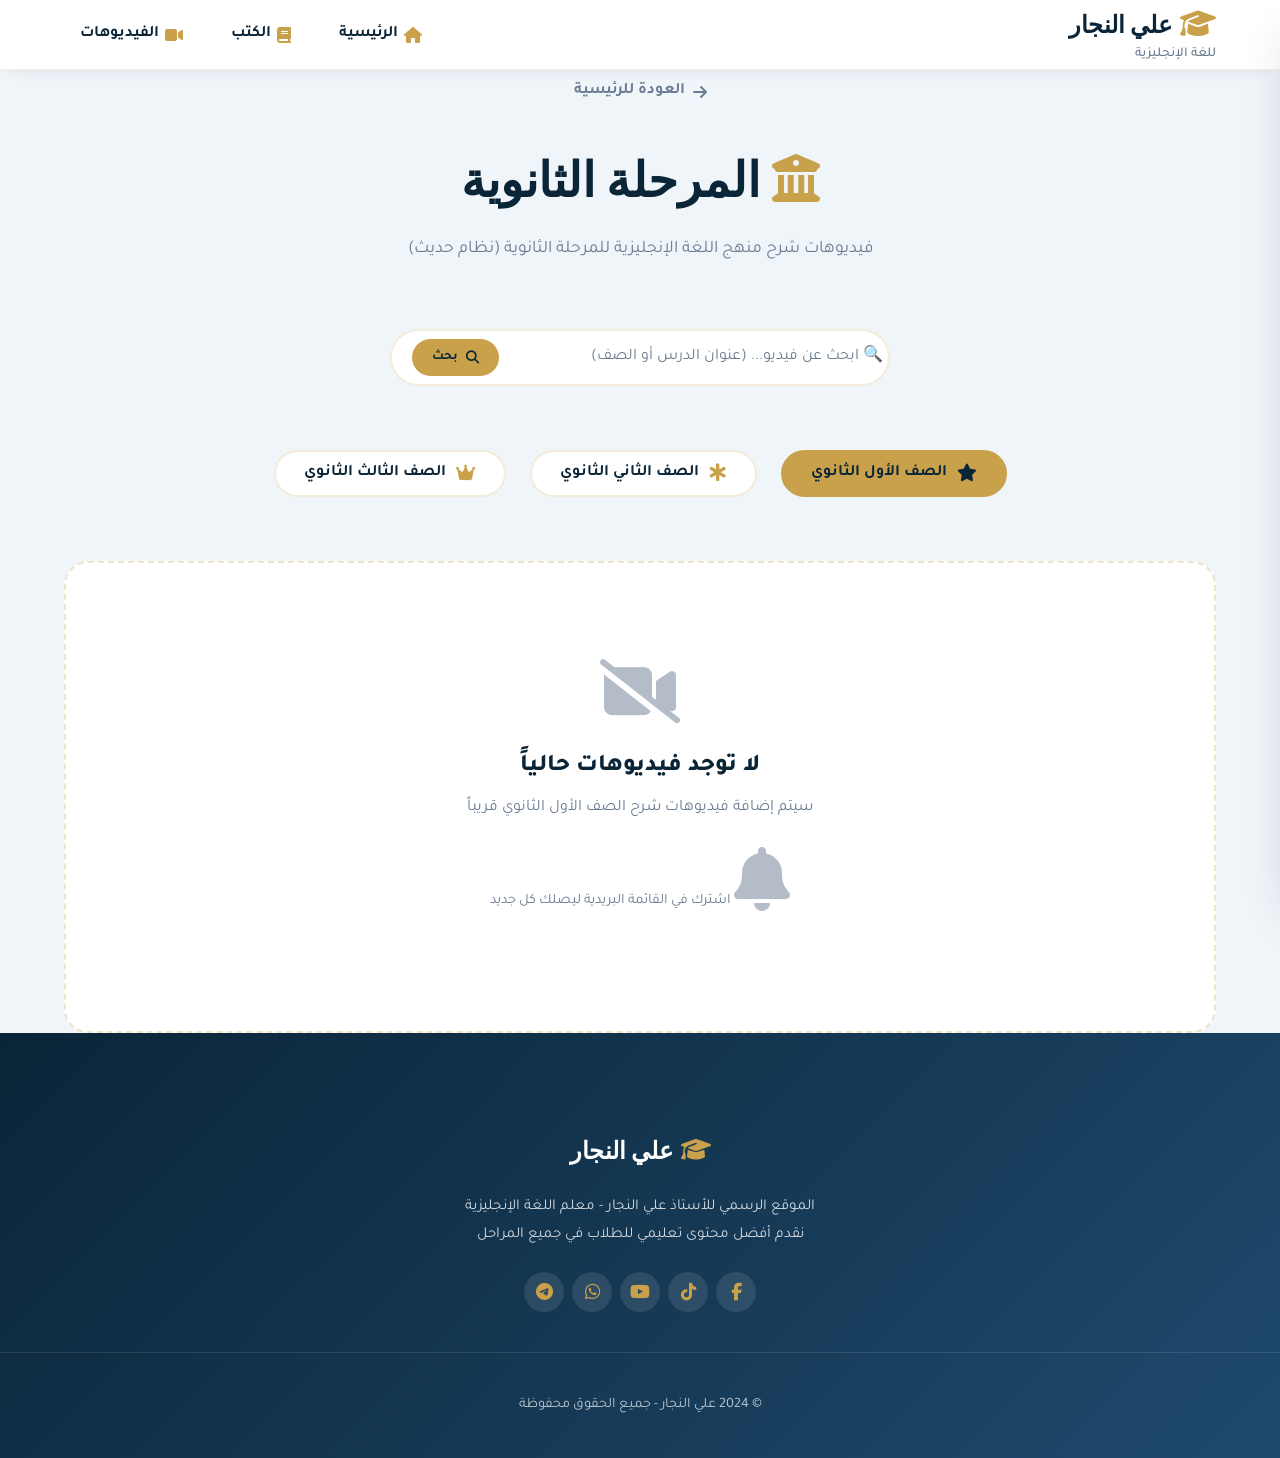
==== videos-high.html @ 9e24949f "Update videos-high.html" ====
<!DOCTYPE html>
<html lang="ar" dir="rtl">
<head>
  <meta charset="UTF-8">
  <meta name="viewport" content="width=device-width, initial-scale=1.0, maximum-scale=5.0">
  <meta name="description" content="فيديوهات شرح اللغة الإنجليزية - المرحلة الثانوية - الأستاذ علي النجار">
  <meta name="theme-color" content="#0a2538">
  <title>فيديوهات الشرح - المرحلة الثانوية | علي النجار</title>
  
  <!-- Font Awesome 6 -->
  <link rel="stylesheet" href="https://cdnjs.cloudflare.com/ajax/libs/font-awesome/6.4.0/css/all.min.css">
  
  <!-- Google Fonts -->
  <link href="https://fonts.googleapis.com/css2?family=Cairo:wght@400;600;700;800;900&family=Playfair+Display:wght@700;900&family=Tajawal:wght@400;500;700;800&display=swap" rel="stylesheet">
  <link rel="icon" type="image/x-icon" href="Ali.ico">

  <!-- ملف الـ CSS -->
  <link rel="stylesheet" href="style.css">
  
  <style>
    /* تنسيقات إضافية للصفوف والبحث */
    .grade-tabs {
      display: flex;
      justify-content: center;
      gap: var(--space-md);
      flex-wrap: wrap;
      margin-bottom: var(--space-xl);
    }
    
    .grade-tab {
      display: flex;
      align-items: center;
      gap: 10px;
      padding: 12px 28px;
      border-radius: var(--radius-full);
      background: var(--color-white);
      border: 2px solid rgba(201,161,75,0.2);
      color: var(--color-blue-deep);
      font-weight: 700;
      font-size: 1rem;
      transition: var(--transition-slow);
      cursor: pointer;
    }
    
    .grade-tab i {
      color: var(--color-gold);
      font-size: 1.1rem;
    }
    
    .grade-tab:hover {
      background: var(--color-gold-light);
      border-color: var(--color-gold);
      transform: translateY(-2px);
    }
    
    .grade-tab.active {
      background: var(--color-gold);
      border-color: var(--color-gold);
      color: var(--color-blue-deep);
    }
    
    .grade-tab.active i {
      color: var(--color-blue-deep);
    }
    
    /* شريط البحث */
    .search-container {
      max-width: 500px;
      margin: 0 auto var(--space-xl);
    }
    
    .search-box {
      display: flex;
      align-items: center;
      background: var(--color-white);
      border: 2px solid rgba(201,161,75,0.2);
      border-radius: var(--radius-full);
      padding: 5px 5px 5px 20px;
      transition: var(--transition-normal);
    }
    
    .search-box:focus-within {
      border-color: var(--color-gold);
      box-shadow: var(--shadow-gold);
    }
    
    .search-box input {
      flex: 1;
      border: none;
      padding: 12px 0;
      font-size: 1rem;
      font-family: var(--font-primary);
      background: transparent;
      outline: none;
    }
    
    .search-box input::placeholder {
      color: var(--color-gray-medium);
    }
    
    .search-box button {
      background: var(--color-gold);
      border: none;
      padding: 10px 20px;
      border-radius: var(--radius-full);
      color: var(--color-blue-deep);
      font-weight: 600;
      cursor: pointer;
      transition: var(--transition-normal);
      display: flex;
      align-items: center;
      gap: 8px;
    }
    
    .search-box button:hover {
      background: var(--color-gold-dark);
      transform: scale(1.02);
    }
    
    /* حالة عدم وجود فيديوهات */
    .empty-videos {
      text-align: center;
      padding: var(--space-2xl);
      background: var(--color-white);
      border-radius: var(--radius-lg);
      border: 2px dashed rgba(201,161,75,0.3);
      margin-top: var(--space-lg);
    }
    
    .empty-videos i {
      font-size: 4rem;
      color: var(--color-gray-medium);
      margin-bottom: var(--space-md);
      opacity: 0.5;
    }
    
    .empty-videos h3 {
      font-size: 1.5rem;
      font-weight: 800;
      color: var(--color-blue-deep);
      margin-bottom: var(--space-xs);
    }
    
    .empty-videos p {
      color: var(--color-gray-medium);
      font-size: 1rem;
    }
    
    .grade-content {
      display: none;
    }
    
    .grade-content.active {
      display: block;
    }
    
    .videos-grid {
      display: grid;
      grid-template-columns: repeat(auto-fill, minmax(320px, 1fr));
      gap: var(--space-lg);
      margin-top: var(--space-lg);
    }
  </style>
</head>
<body>

<!-- ===== القائمة العلوية ===== -->
<header class="main-header">
  <div class="header-container">
    <div class="logo-section">
      <a href="index.html" class="logo">
        <i class="fas fa-graduation-cap"></i>
        <span>علي النجار</span>
      </a>
      <span class="logo-subtitle">للغة الإنجليزية</span>
    </div>
    
    <nav class="main-nav" id="mainNav">
      <a href="index.html" class="nav-link">
        <i class="fas fa-home"></i> الرئيسية
      </a>
      <a href="index.html" class="nav-link">
        <i class="fas fa-book"></i> الكتب
      </a>
      <a href="index.html" class="nav-link">
        <i class="fas fa-video"></i> الفيديوهات
      </a>
    </nav>
    
    <button class="mobile-menu-btn" id="mobileMenuBtn" aria-label="القائمة">
      <i class="fas fa-bars"></i>
    </button>
  </div>
</header>

<!-- ===== القائمة الجانبية للجوال ===== -->
<div class="mobile-sidebar" id="mobileSidebar">
  <div class="sidebar-header">
    <h3>القائمة</h3>
    <button class="close-sidebar" id="closeSidebar">
      <i class="fas fa-times"></i>
    </button>
  </div>
  <nav class="sidebar-nav">
    <a href="index.html"><i class="fas fa-home"></i> الرئيسية</a>
    <a href="index.html"><i class="fas fa-book"></i> الكتب</a>
    <a href="index.html"><i class="fas fa-video"></i> الفيديوهات</a>
  </nav>
</div>
<div class="sidebar-overlay" id="sidebarOverlay"></div>

<!-- ===== محتوى الصفحة ===== -->
<section class="videos-page">
  <div class="page-container">
    <div class="page-header">
      <a href="index.html" class="back-button">
        <i class="fas fa-arrow-right"></i>
        <span>العودة للرئيسية</span>
      </a>
      <h1 class="page-title">
        <i class="fas fa-university"></i>
        المرحلة الثانوية
      </h1>
      <p class="page-description">فيديوهات شرح منهج اللغة الإنجليزية للمرحلة الثانوية (نظام حديث)</p>
    </div>
    
    <!-- شريط البحث -->
    <div class="search-container">
      <div class="search-box">
        <input type="text" id="searchInput" placeholder="🔍 ابحث عن فيديو... (عنوان الدرس أو الصف)">
        <button id="searchBtn">
          <i class="fas fa-search"></i>
          بحث
        </button>
      </div>
    </div>
    
    <!-- أزرار اختيار الصفوف -->
    <div class="grade-tabs">
      <button class="grade-tab active" data-grade="first-secondary">
        <i class="fas fa-star"></i>
        الصف الأول الثانوي
      </button>
      <button class="grade-tab" data-grade="second-secondary">
        <i class="fas fa-star-of-life"></i>
        الصف الثاني الثانوي
      </button>
      <button class="grade-tab" data-grade="third-secondary">
        <i class="fas fa-crown"></i>
        الصف الثالث الثانوي
      </button>
    </div>
    
    <!-- محتوى الصف الأول الثانوي -->
    <div id="first-secondary" class="grade-content active">
      <div class="empty-videos">
        <i class="fas fa-video-slash"></i>
        <h3>لا توجد فيديوهات حالياً</h3>
        <p>سيتم إضافة فيديوهات شرح الصف الأول الثانوي قريباً</p>
        <p style="margin-top: var(--space-md); font-size: 0.9rem;">
          <i class="fas fa-bell"></i> اشترك في القائمة البريدية ليصلك كل جديد
        </p>
      </div>
      <div id="first-secondary-grid" class="videos-grid" style="display: none;"></div>
    </div>
    
    <!-- محتوى الصف الثاني الثانوي -->
    <div id="second-secondary" class="grade-content">
      <div class="empty-videos">
        <i class="fas fa-video-slash"></i>
        <h3>لا توجد فيديوهات حالياً</h3>
        <p>سيتم إضافة فيديوهات شرح الصف الثاني الثانوي قريباً</p>
        <p style="margin-top: var(--space-md); font-size: 0.9rem;">
          <i class="fas fa-bell"></i> اشترك في القائمة البريدية ليصلك كل جديد
        </p>
      </div>
      <div id="second-secondary-grid" class="videos-grid" style="display: none;"></div>
    </div>
    
    <!-- محتوى الصف الثالث الثانوي -->
    <div id="third-secondary" class="grade-content">
      <div class="empty-videos">
        <i class="fas fa-video-slash"></i>
        <h3>لا توجد فيديوهات حالياً</h3>
        <p>سيتم إضافة فيديوهات شرح الصف الثالث الثانوي قريباً</p>
        <p style="margin-top: var(--space-md); font-size: 0.9rem;">
          <i class="fas fa-bell"></i> اشترك في القائمة البريدية ليصلك كل جديد
        </p>
      </div>
      <div id="third-secondary-grid" class="videos-grid" style="display: none;"></div>
    </div>
  </div>
</section>

<!-- ===== التذييل ===== -->
<footer class="main-footer">
  <div class="footer-container">
    <div class="footer-section">
      <div class="footer-logo">
        <i class="fas fa-graduation-cap"></i>
        <span>علي النجار</span>
      </div>
      <p class="footer-description">
        الموقع الرسمي للأستاذ علي النجار - معلم اللغة الإنجليزية
        <br>نقدم أفضل محتوى تعليمي للطلاب في جميع المراحل
      </p>
      <div class="footer-social">
        <a href="#" aria-label="فيسبوك"><i class="fab fa-facebook-f"></i></a>
        <a href="#" aria-label="تيك توك"><i class="fab fa-tiktok"></i></a>
        <a href="#" aria-label="يوتيوب"><i class="fab fa-youtube"></i></a>
        <a href="https://wa.me/201144112839" aria-label="واتساب"><i class="fab fa-whatsapp"></i></a>
        <a href="#" aria-label="تيليجرام"><i class="fab fa-telegram"></i></a>
      </div>
    </div>
  </div>
  
  <div class="footer-bottom">
    <p>&copy; 2024 علي النجار - جميع الحقوق محفوظة</p>
  </div>
</footer>

<!-- ===== زر الصعود للأعلى ===== -->
<button class="scroll-top" id="scrollTopBtn" aria-label="الصعود للأعلى">
  <i class="fas fa-arrow-up"></i>
</button>

<script>
  {
  title: "شرح قاعدة الماضي البسيط - الصف الأول الإعدادي",
  description: "شرح مبسط لقاعدة الماضي البسيط مع أمثلة وتمارين",
  thumbnail: "https://img.youtube.com/vi/ABC123XYZ/maxresdefault.jpg",
  youtubeUrl: "https://www.youtube.com/watch?v=ABC123XYZ",
  duration: "35:20"
  }
  // إعداد زر الصعود للأعلى
  const scrollTopBtn = document.getElementById('scrollTopBtn');
  if (scrollTopBtn) {
    window.addEventListener('scroll', () => {
      if (window.scrollY > 300) scrollTopBtn.classList.add('visible');
      else scrollTopBtn.classList.remove('visible');
    });
    scrollTopBtn.addEventListener('click', () => window.scrollTo({ top: 0, behavior: 'smooth' }));
  }
  
  // إعداد القائمة الجانبية
  const menuBtn = document.getElementById('mobileMenuBtn');
  const closeBtn = document.getElementById('closeSidebar');
  const sidebar = document.getElementById('mobileSidebar');
  const overlay = document.getElementById('sidebarOverlay');
  
  if (menuBtn) {
    menuBtn.addEventListener('click', () => {
      sidebar.classList.add('active');
      overlay.classList.add('active');
      document.body.style.overflow = 'hidden';
    });
  }
  
  if (closeBtn) {
    closeBtn.addEventListener('click', () => {
      sidebar.classList.remove('active');
      overlay.classList.remove('active');
      document.body.style.overflow = '';
    });
  }
  
  if (overlay) {
    overlay.addEventListener('click', () => {
      sidebar.classList.remove('active');
      overlay.classList.remove('active');
      document.body.style.overflow = '';
    });
  }
  
  // ===== تبديل الصفوف =====
  const gradeTabs = document.querySelectorAll('.grade-tab');
  const gradeContents = document.querySelectorAll('.grade-content');
  
  gradeTabs.forEach(tab => {
    tab.addEventListener('click', () => {
      // إزالة الفئة النشطة من جميع الأزرار
      gradeTabs.forEach(t => t.classList.remove('active'));
      tab.classList.add('active');
      
      // إخفاء جميع المحتويات
      gradeContents.forEach(content => content.classList.remove('active'));
      
      // إظهار المحتوى المحدد
      const gradeId = tab.getAttribute('data-grade');
      const activeContent = document.getElementById(gradeId);
      if (activeContent) {
        activeContent.classList.add('active');
      }
      
      // تمرير سلس للجزء العلوي من المحتوى
      setTimeout(() => {
        document.querySelector('.grade-tabs').scrollIntoView({ behavior: 'smooth', block: 'start' });
      }, 100);
    });
  });
    // ============================================
  // 📌 أضف فيديوهاتك هنا (المرحلة الإعدادية أو الثانوية)
  // ============================================
  
  // مصفوفة فيديوهات الصف الأول
  const firstGradeVideos = [
    // اكتب فيديوهات الصف الأول هنا
    {
      title: "شرح الوحدة الأولى - الصف الأول الإعدادي",
      description: "شرح كامل للقواعد والمفردات مع تمارين تفاعلية",
      thumbnail: "https://img.youtube.com/vi/رابط_الفيديو/maxresdefault.jpg",
      youtubeUrl: "https://www.youtube.com/watch?v=رابط_الفيديو",
      duration: "45:00"
    },
    {
  ];
  
  // مصفوفة فيديوهات الصف الثاني
  const secondGradeVideos = [
    // اكتب فيديوهات الصف الثاني هنا
  ];
  
  // مصفوفة فيديوهات الصف الثالث
  const thirdGradeVideos = [
    // اكتب فيديوهات الصف الثالث هنا
  ];
  
  // ===== دوال عرض الفيديوهات =====
  function renderVideos(videos, gridId, emptyId) {
    const grid = document.getElementById(gridId);
    const empty = document.getElementById(emptyId);
    
    if (!grid) return;
    
    if (videos.length === 0) {
      if (empty) empty.style.display = 'block';
      grid.style.display = 'none';
      grid.innerHTML = '';
    } else {
      if (empty) empty.style.display = 'none';
      grid.style.display = 'grid';
      
      grid.innerHTML = videos.map(video => `
        <div class="video-card">
          <div class="video-thumbnail">
            <img src="${video.thumbnail}" alt="${video.title}">
            <div class="play-overlay">
              <i class="fas fa-play"></i>
            </div>
          </div>
          <div class="video-info">
            <h3>${video.title}</h3>
            <p>${video.description}</p>
            <div style="display: flex; gap: 10px; align-items: center; flex-wrap: wrap; margin-top: 8px;">
              <span class="video-duration"><i class="fas fa-clock"></i> ${video.duration}</span>
              <a href="${video.youtubeUrl}" class="video-link" target="_blank" style="display: inline-flex; align-items: center; gap: 8px; background: var(--color-gold); color: var(--color-blue-deep); padding: 8px 16px; border-radius: 50px; font-size: 0.85rem; font-weight: 600; text-decoration: none;">
                <i class="fab fa-youtube"></i> مشاهدة على يوتيوب
              </a>
            </div>
          </div>
        </div>
      `).join('');
    }
  }
  
  function loadAllVideos() {
    renderVideos(firstGradeVideos, 'first-prep-grid', 'first-prep-empty');
    renderVideos(secondGradeVideos, 'second-prep-grid', 'second-prep-empty');
    renderVideos(thirdGradeVideos, 'third-prep-grid', 'third-prep-empty');
  }
  
  // ===== تبديل الصفوف =====
  const gradeTabs = document.querySelectorAll('.grade-tab');
  const gradeContents = document.querySelectorAll('.grade-content');
  let currentGrade = 'first-prep';
  
  gradeTabs.forEach(tab => {
    tab.addEventListener('click', () => {
      gradeTabs.forEach(t => t.classList.remove('active'));
      tab.classList.add('active');
      
      gradeContents.forEach(content => content.classList.remove('active'));
      
      currentGrade = tab.getAttribute('data-grade');
      const activeContent = document.getElementById(currentGrade);
      if (activeContent) activeContent.classList.add('active');
      
      document.getElementById('searchInput').value = '';
      loadAllVideos();
      
      setTimeout(() => {
        document.querySelector('.grade-tabs').scrollIntoView({ behavior: 'smooth', block: 'start' });
      }, 100);
    });
  });
  
  // ===== وظيفة البحث =====
  const searchInput = document.getElementById('searchInput');
  const searchBtn = document.getElementById('searchBtn');
  
  function searchInGrade(grade, searchTerm) {
    let videos = [];
    let gridId = '';
    let emptyId = '';
    
    if (grade === 'first-prep') {
      videos = [...firstGradeVideos];
      gridId = 'first-prep-grid';
      emptyId = 'first-prep-empty';
    } else if (grade === 'second-prep') {
      videos = [...secondGradeVideos];
      gridId = 'second-prep-grid';
      emptyId = 'second-prep-empty';
    } else {
      videos = [...thirdGradeVideos];
      gridId = 'third-prep-grid';
      emptyId = 'third-prep-empty';
    }
    
    const grid = document.getElementById(gridId);
    const empty = document.getElementById(emptyId);
    
    if (searchTerm === '') {
      renderVideos(videos, gridId, emptyId);
      return;
    }
    
    const filteredVideos = videos.filter(video => 
      video.title.includes(searchTerm) || video.description.includes(searchTerm)
    );
    
    if (filteredVideos.length === 0) {
      if (empty) {
        empty.style.display = 'block';
        empty.innerHTML = `
          <i class="fas fa-search"></i>
          <h3>لا توجد نتائج</h3>
          <p>لم نجد فيديوهات تحتوي على "${searchTerm}"</p>
          <button onclick="location.reload()" style="margin-top: 20px; background: var(--color-gold); border: none; padding: 10px 20px; border-radius: 50px; cursor: pointer; font-weight: bold;">
            <i class="fas fa-undo"></i> عرض الكل
          </button>
        `;
        grid.style.display = 'none';
      }
    } else {
      if (empty) empty.style.display = 'none';
      grid.style.display = 'grid';
      grid.innerHTML = filteredVideos.map(video => `
        <div class="video-card">
          <div class="video-thumbnail">
            <img src="${video.thumbnail}" alt="${video.title}">
            <div class="play-overlay">
              <i class="fas fa-play"></i>
            </div>
          </div>
          <div class="video-info">
            <h3>${video.title}</h3>
            <p>${video.description}</p>
            <div style="display: flex; gap: 10px; align-items: center; flex-wrap: wrap; margin-top: 8px;">
              <span class="video-duration"><i class="fas fa-clock"></i> ${video.duration}</span>
              <a href="${video.youtubeUrl}" class="video-link" target="_blank" style="display: inline-flex; align-items: center; gap: 8px; background: var(--color-gold); color: var(--color-blue-deep); padding: 8px 16px; border-radius: 50px; font-size: 0.85rem; font-weight: 600; text-decoration: none;">
                <i class="fab fa-youtube"></i> مشاهدة على يوتيوب
              </a>
            </div>
          </div>
        </div>
      `).join('');
    }
  }
  
  function performSearch() {
    const searchTerm = searchInput.value.trim();
    searchInGrade(currentGrade, searchTerm);
  }
  
  searchBtn.addEventListener('click', performSearch);
  searchInput.addEventListener('keypress', (e) => {
    if (e.key === 'Enter') performSearch();
  });
  
  loadAllVideos();
    // محاكاة البحث (لأنه لا توجد فيديوهات حال
    
    // هنا يمكنك لاحقاً إضافة كود البحث الفعلي عندما توجد فيديوهات
    // مثال:
    // searchVideos(searchTerm);
  }
  
  searchBtn.addEventListener('click', performSearch);
  searchInput.addEventListener('keypress', (e) => {
    if (e.key === 'Enter') {
      performSearch();
    }
  });
  
  // دالة عرض إشعار مؤقت
  function showToast(message) {
    // إزالة أي إشعار موجود
    const existingToast = document.querySelector('.custom-toast');
    if (existingToast) existingToast.remove();
    
    const toast = document.createElement('div');
    toast.className = 'custom-toast';
    toast.innerHTML = `
      <i class="fas fa-info-circle"></i>
      <span>${message}</span>
    `;
    toast.style.cssText = `
      position: fixed;
      bottom: 30px;
      left: 50%;
      transform: translateX(-50%);
      background: var(--color-gold);
      color: var(--color-blue-deep);
      padding: 12px 24px;
      border-radius: 50px;
      font-weight: 600;
      z-index: 9999;
      display: flex;
      align-items: center;
      gap: 10px;
      box-shadow: var(--shadow-lg);
      animation: slideUp 0.3s ease, fadeOut 0.3s ease 2.7s forwards;
    `;
    
    document.body.appendChild(toast);
    setTimeout(() => toast.remove(), 3000);
  }
  
  // إضافة أنيميشن للتوست
  const style = document.createElement('style');
  style.textContent = `
    @keyframes slideUp {
      from { opacity: 0; transform: translateX(-50%) translateY(20px); }
      to { opacity: 1; transform: translateX(-50%) translateY(0); }
    }
    @keyframes fadeOut {
      to { opacity: 0; transform: translateX(-50%) translateY(-20px); }
    }
  `;
  document.head.appendChild(style);
</script>
</body>
</html>
---- style.css ----
/* ============================================
   الملف: styles.css
   الوصف: ملف التنسيقات الرئيسي
   ============================================ */

/* ===== 1. المتغيرات العامة ===== */
:root {
  --color-gold: #c9a14b;
  --color-gold-dark: #b68a3a;
  --color-gold-light: #e2c084;
  --color-gold-glow: rgba(201, 161, 75, 0.4);
  
  --color-blue-deep: #0a2538;
  --color-blue-medium: #1f4a6e;
  --color-blue-light: #e8f0fe;
  
  --color-white: #ffffff;
  --color-white-soft: #f8fafd;
  --color-gray-light: #f0f5fa;
  --color-gray-medium: #6b7c93;
  --color-gray-dark: #4a5568;
  
  --shadow-xs: 0 2px 8px -4px rgba(0, 20, 40, 0.1);
  --shadow-sm: 0 5px 15px -8px rgba(0, 20, 40, 0.15);
  --shadow-md: 0 10px 25px -12px rgba(10, 37, 56, 0.2);
  --shadow-lg: 0 20px 40px -15px rgba(10, 37, 56, 0.25);
  --shadow-xl: 0 25px 50px -20px rgba(10, 37, 56, 0.3);
  --shadow-gold: 0 10px 30px -10px var(--color-gold-glow);
  
  --transition-fast: all 0.2s ease;
  --transition-normal: all 0.3s cubic-bezier(0.25, 0.46, 0.45, 0.94);
  --transition-slow: all 0.5s cubic-bezier(0.175, 0.885, 0.32, 1.275);
  
  --radius-sm: 8px;
  --radius-md: 16px;
  --radius-lg: 24px;
  --radius-xl: 40px;
  --radius-full: 9999px;
  
  --space-xs: 8px;
  --space-sm: 16px;
  --space-md: 24px;
  --space-lg: 40px;
  --space-xl: 64px;
  --space-2xl: 96px;
  
  --font-primary: 'Tajawal', 'Cairo', sans-serif;
  --font-secondary: 'Playfair Display', serif;
  
  --header-height: 70px;
  --container-max: 1200px;
}

/* ===== 2. إعادة التعيين والأساسيات ===== */
*, *::before, *::after {
  margin: 0;
  padding: 0;
  box-sizing: border-box;
}

html {
  scroll-behavior: smooth;
  font-size: 16px;
}

body {
  font-family: var(--font-primary);
  background: var(--color-gray-light);
  color: var(--color-blue-deep);
  line-height: 1.7;
  min-height: 100vh;
  display: flex;
  flex-direction: column;
  overflow-x: hidden;
  -webkit-font-smoothing: antialiased;
}

a { text-decoration: none; color: inherit; transition: var(--transition-fast); }
button { font-family: inherit; cursor: pointer; border: none; background: none; }
img { max-width: 100%; height: auto; display: block; }
ul { list-style: none; }

.container {
  max-width: var(--container-max);
  margin: 0 auto;
  padding: 0 var(--space-md);
}

.hidden { display: none !important; }

/* ===== 3. الهيدر ===== */
.main-header {
  background: rgba(255, 255, 255, 0.98);
  backdrop-filter: blur(12px);
  box-shadow: var(--shadow-sm);
  border-bottom: 1px solid rgba(201, 161, 75, 0.15);
  position: sticky;
  top: 0;
  z-index: 1000;
  height: var(--header-height);
}

.header-container {
  max-width: var(--container-max);
  margin: 0 auto;
  padding: 0 var(--space-md);
  height: 100%;
  display: flex;
  align-items: center;
  justify-content: space-between;
  gap: var(--space-md);
}

.logo-section {
  display: flex;
  flex-direction: column;
  align-items: flex-start;
}

.logo {
  display: flex;
  align-items: center;
  gap: var(--space-xs);
  font-family: var(--font-secondary);
  font-size: 1.5rem;
  font-weight: 900;
  color: var(--color-blue-deep);
}

.logo i { color: var(--color-gold); font-size: 1.8rem; }
.logo-subtitle { font-size: 0.85rem; color: var(--color-gray-medium); font-weight: 500; }

.main-nav { display: flex; gap: var(--space-sm); }

.nav-link {
  display: flex;
  align-items: center;
  gap: 6px;
  padding: 8px 16px;
  border-radius: var(--radius-full);
  font-weight: 600;
  color: var(--color-blue-deep);
  transition: var(--transition-normal);
}

.nav-link:hover, .nav-link.active {
  background: var(--color-blue-light);
  color: var(--color-blue-medium);
}

.nav-link i { color: var(--color-gold); }

.auth-section { display: flex; gap: var(--space-xs); align-items: center; }

.user-section {
  display: flex;
  align-items: center;
  gap: var(--space-sm);
  background: linear-gradient(135deg, rgba(201,161,75,0.15), rgba(201,161,75,0.05));
  padding: 6px 16px;
  border-radius: var(--radius-full);
  border: 1px solid var(--color-gold);
}

.user-avatar img {
  width: 36px;
  height: 36px;
  border-radius: 50%;
  object-fit: cover;
  border: 2px solid var(--color-gold);
}

.user-details { display: flex; align-items: center; gap: var(--space-sm); }
.user-name { font-weight: 700; color: var(--color-blue-deep); font-size: 0.95rem; }

.btn-logout {
  color: var(--color-gold);
  font-size: 1.1rem;
  padding: 4px 8px;
  border-radius: 50%;
  transition: var(--transition-fast);
}

.btn-logout:hover { background: rgba(220, 53, 69, 0.1); color: var(--color-error); }
.mobile-menu-btn { display: none; font-size: 1.5rem; color: var(--color-blue-deep); padding: 8px; }

/* ===== 4. الأزرار ===== */
.btn {
  display: inline-flex;
  align-items: center;
  justify-content: center;
  gap: 8px;
  padding: 10px 24px;
  border-radius: var(--radius-full);
  font-weight: 700;
  font-size: 0.95rem;
  transition: var(--transition-normal);
  white-space: nowrap;
  border: 2px solid transparent;
}

.btn-login {
  background: transparent;
  border-color: var(--color-gold);
  color: var(--color-blue-deep);
}

.btn-login:hover {
  background: var(--color-gold);
  color: var(--color-white);
  transform: translateY(-2px);
  box-shadow: var(--shadow-gold);
}

.btn-signup {
  background: var(--color-gold);
  color: var(--color-blue-deep);
  border-color: var(--color-gold);
}

.btn-signup:hover {
  background: transparent;
  color: var(--color-gold);
  transform: translateY(-2px);
  box-shadow: var(--shadow-gold);
}

.btn-primary {
  background: var(--color-gold);
  color: var(--color-blue-deep);
  border-color: var(--color-gold);
}

.btn-primary:hover {
  background: transparent;
  color: var(--color-gold);
  transform: translateY(-3px);
  box-shadow: var(--shadow-gold);
}

.btn-outline {
  background: transparent;
  border-color: var(--color-gold);
  color: var(--color-gold);
}

.btn-outline:hover {
  background: var(--color-gold);
  color: var(--color-blue-deep);
  transform: translateY(-3px);
  box-shadow: var(--shadow-gold);
}

.btn-lg { padding: 14px 32px; font-size: 1.1rem; }

/* ===== 5. قسم البطل ===== */
.hero-section {
  position: relative;
  background: linear-gradient(145deg, #d9d2c0 0%, #e5decc 50%, #f0e9d5 100%);
  padding: var(--space-2xl) 0 var(--space-xl);
  overflow: hidden;
}

.hero-background { position: absolute; inset: 0; pointer-events: none; }

.hero-pattern {
  position: absolute;
  inset: 0;
  background-image: 
    radial-gradient(circle at 20% 30%, rgba(201,161,75,0.08) 0%, transparent 40%),
    radial-gradient(circle at 80% 70%, rgba(10,37,56,0.05) 0%, transparent 40%);
  animation: float 20s ease-in-out infinite;
}

@keyframes float {
  0%, 100% { transform: translate(0, 0); }
  25% { transform: translate(2%, 2%); }
  50% { transform: translate(0, 4%); }
  75% { transform: translate(-2%, 2%); }
}

.hero-gradient {
  position: absolute;
  inset: 0;
  background: linear-gradient(180deg, transparent 0%, rgba(255,255,255,0.5) 100%);
}

.hero-container {
  max-width: var(--container-max);
  margin: 0 auto;
  padding: 0 var(--space-md);
  display: grid;
  grid-template-columns: 1fr 1.5fr;
  gap: var(--space-xl);
  align-items: center;
  position: relative;
  z-index: 1;
}

.hero-image { display: flex; justify-content: center; align-items: center; position: relative; }

.image-frame { position: relative; width: 280px; height: 280px; }

.teacher-photo {
  width: 100%;
  height: 100%;
  border-radius: 50%;
  object-fit: cover;
  border: 5px solid var(--color-gold);
  box-shadow: var(--shadow-xl);
  transition: var(--transition-slow);
  background: var(--color-white);
  padding: 5px;
}

.teacher-photo:hover {
  transform: scale(1.05) rotate(3deg);
  box-shadow: var(--shadow-gold), 0 0 0 10px rgba(201,161,75,0.1);
}

.image-decoration {
  position: absolute;
  inset: -20px;
  border: 3px dashed var(--color-gold);
  border-radius: 50%;
  animation: rotate 30s linear infinite;
}

@keyframes rotate {
  from { transform: rotate(0deg); }
  to { transform: rotate(360deg); }
}

.experience-badge {
  position: absolute;
  bottom: 20px;
  right: 0;
  background: var(--color-gold);
  color: var(--color-blue-deep);
  padding: 12px 20px;
  border-radius: var(--radius-lg);
  text-align: center;
  box-shadow: var(--shadow-md);
  animation: bounce 2s infinite;
}

@keyframes bounce {
  0%, 100% { transform: translateY(0); }
  50% { transform: translateY(-5px); }
}

.badge-number { display: block; font-size: 1.8rem; font-weight: 900; line-height: 1; }
.badge-text { font-size: 0.85rem; font-weight: 600; }

.hero-content { text-align: right; }

.hero-badge {
  display: inline-flex;
  align-items: center;
  gap: 6px;
  background: rgba(201,161,75,0.15);
  color: var(--color-gold-dark);
  padding: 8px 16px;
  border-radius: var(--radius-full);
  font-weight: 700;
  font-size: 0.9rem;
  margin-bottom: var(--space-md);
}

.hero-badge i { color: var(--color-gold); }

.hero-title {
  font-family: var(--font-secondary);
  font-size: clamp(2.5rem, 5vw, 4rem);
  font-weight: 900;
  line-height: 1.2;
  color: var(--color-blue-deep);
  margin-bottom: var(--space-xs);
}

.hero-title .highlight { color: var(--color-gold); display: block; }

.hero-subtitle {
  font-size: clamp(1.2rem, 3vw, 1.8rem);
  font-weight: 700;
  color: var(--color-blue-medium);
  margin-bottom: var(--space-md);
}

.hero-description {
  font-size: 1.1rem;
  color: var(--color-gray-dark);
  margin-bottom: var(--space-lg);
  padding: var(--space-md);
  background: rgba(255,255,255,0.6);
  backdrop-filter: blur(8px);
  border-radius: var(--radius-lg);
  border: 1px solid rgba(201,161,75,0.2);
  display: flex;
  align-items: flex-start;
  gap: var(--space-sm);
}

.hero-description i { color: var(--color-gold); font-size: 1.3rem; margin-top: 3px; }

/* تم إزالة .hero-stats */

.hero-actions { display: flex; gap: var(--space-md); flex-wrap: wrap; }

.hero-wave { position: absolute; bottom: 0; left: 0; right: 0; line-height: 0; }
.hero-wave svg { width: 100%; height: 80px; }
.hero-wave path { fill: var(--color-white); }

/* ===== 6. قسم المميزات ===== */
.features-section { background: var(--color-white); padding: var(--space-2xl) 0; }

.section-header { text-align: center; margin-bottom: var(--space-xl); }

.section-title {
  font-family: var(--font-secondary);
  font-size: clamp(2rem, 4vw, 2.8rem);
  font-weight: 900;
  color: var(--color-blue-deep);
  margin-bottom: var(--space-sm);
}

.section-subtitle { font-size: 1.1rem; color: var(--color-gray-medium); max-width: 600px; margin: 0 auto; }

.features-grid {
  display: grid;
  grid-template-columns: repeat(auto-fit, minmax(250px, 1fr));
  gap: var(--space-lg);
}

.feature-card {
  background: var(--color-white-soft);
  border-radius: var(--radius-lg);
  padding: var(--space-lg);
  text-align: center;
  transition: var(--transition-slow);
  border: 1px solid rgba(201,161,75,0.1);
}

.feature-card:hover {
  transform: translateY(-8px);
  box-shadow: var(--shadow-gold);
  border-color: var(--color-gold);
}

.feature-icon {
  width: 80px;
  height: 80px;
  margin: 0 auto var(--space-md);
  background: linear-gradient(135deg, var(--color-gold), var(--color-gold-light));
  border-radius: 50%;
  display: flex;
  align-items: center;
  justify-content: center;
  font-size: 2rem;
  color: var(--color-blue-deep);
  transition: var(--transition-slow);
}

.feature-card:hover .feature-icon { transform: scale(1.1) rotate(5deg); }

.feature-card h3 { font-size: 1.3rem; font-weight: 800; color: var(--color-blue-deep); margin-bottom: var(--space-xs); }
.feature-card p { color: var(--color-gray-medium); font-size: 0.95rem; line-height: 1.6; }

/* ===== 7. البطاقات الرئيسية ===== */
.main-content { padding: var(--space-xl) 0; }

.choices-section {
  display: grid;
  grid-template-columns: repeat(auto-fit, minmax(280px, 1fr));
  gap: var(--space-lg);
  max-width: 800px;
  margin: 0 auto;
}

.choice-card {
  background: var(--color-white);
  border-radius: var(--radius-xl);
  padding: var(--space-lg);
  text-align: center;
  cursor: pointer;
  transition: var(--transition-slow);
  border: 1px solid rgba(201,161,75,0.1);
  box-shadow: var(--shadow-md);
  position: relative;
  overflow: hidden;
}

.choice-card::before {
  content: '';
  position: absolute;
  top: 0;
  left: 0;
  right: 0;
  height: 4px;
  background: linear-gradient(90deg, var(--color-gold), var(--color-gold-light), var(--color-gold));
  transform: scaleX(0);
  transition: transform 0.4s ease;
  transform-origin: right;
}

.choice-card:hover::before { transform: scaleX(1); transform-origin: left; }

.choice-card:hover {
  transform: translateY(-10px) scale(1.02);
  box-shadow: var(--shadow-gold), var(--shadow-xl);
  border-color: var(--color-gold);
}

.card-image-wrapper { position: relative; width: 130px; height: 130px; margin: 0 auto var(--space-md); }

.card-image {
  width: 100%;
  height: 100%;
  border-radius: 50%;
  object-fit: cover;
  border: 4px solid var(--color-gold);
  transition: var(--transition-slow);
  background: var(--color-white);
  padding: 4px;
}

.choice-card:hover .card-image { transform: scale(1.08) rotate(5deg); box-shadow: var(--shadow-gold); }

.card-overlay {
  position: absolute;
  inset: 0;
  border-radius: 50%;
  background: rgba(201,161,75,0.9);
  display: flex;
  align-items: center;
  justify-content: center;
  opacity: 0;
  transition: var(--transition-normal);
}

.card-overlay i {
  color: var(--color-white);
  font-size: 2rem;
  transform: translateX(20px);
  transition: var(--transition-normal);
}

.choice-card:hover .card-overlay { opacity: 1; }
.choice-card:hover .card-overlay i { transform: translateX(0); }

.card-content h2 {
  font-size: 1.4rem;
  font-weight: 900;
  color: var(--color-blue-deep);
  margin-bottom: var(--space-xs);
  display: flex;
  align-items: center;
  justify-content: center;
  gap: 8px;
}

.card-content h2 i { color: var(--color-gold); }
.card-content p { color: var(--color-gray-medium); font-weight: 600; margin-bottom: var(--space-sm); }

.card-tag {
  display: inline-block;
  background: var(--color-gold);
  color: var(--color-blue-deep);
  padding: 4px 16px;
  border-radius: var(--radius-full);
  font-size: 0.85rem;
  font-weight: 700;
}

/* ===== 8. الصفحات ===== */
.page-section { padding: var(--space-xl) 0; min-height: 60vh; }
.page-container { max-width: var(--container-max); margin: 0 auto; padding: 0 var(--space-md); }
.page-header { text-align: center; margin-bottom: var(--space-xl); }

.back-button {
  display: inline-flex;
  align-items: center;
  gap: 8px;
  color: var(--color-gray-medium);
  font-weight: 600;
  margin-bottom: var(--space-md);
  padding: 8px 16px;
  border-radius: var(--radius-full);
  transition: var(--transition-fast);
}

.back-button:hover { color: var(--color-gold); background: rgba(201,161,75,0.1); }

.page-title {
  font-family: var(--font-secondary);
  font-size: clamp(2rem, 5vw, 3rem);
  font-weight: 900;
  color: var(--color-blue-deep);
  margin-bottom: var(--space-sm);
  display: flex;
  align-items: center;
  justify-content: center;
  gap: 12px;
}

.page-title i { color: var(--color-gold); }
.page-description { color: var(--color-gray-medium); font-size: 1.1rem; }

/* ===== 9. شبكة الكتب ===== */
.books-filter { display: flex; justify-content: center; gap: var(--space-sm); flex-wrap: wrap; margin-bottom: var(--space-lg); }

.filter-btn {
  padding: 10px 24px;
  border-radius: var(--radius-full);
  background: var(--color-white);
  border: 2px solid rgba(201,161,75,0.2);
  color: var(--color-blue-deep);
  font-weight: 700;
  transition: var(--transition-normal);
}

.filter-btn:hover, .filter-btn.active {
  background: var(--color-gold);
  border-color: var(--color-gold);
  color: var(--color-blue-deep);
}

.books-grid { display: grid; grid-template-columns: repeat(auto-fill, minmax(180px, 1fr)); gap: var(--space-md); }

.book-card {
  background: var(--color-white);
  border-radius: var(--radius-lg);
  padding: var(--space-md);
  text-align: center;
  border: 1px solid rgba(201,161,75,0.1);
  transition: var(--transition-slow);
  animation: fadeInUp 0.5s ease;
}

@keyframes fadeInUp {
  from { opacity: 0; transform: translateY(20px); }
  to { opacity: 1; transform: translateY(0); }
}

.book-card:hover { transform: translateY(-6px); box-shadow: var(--shadow-gold); border-color: var(--color-gold); }

.book-card img {
  width: 100%;
  max-width: 140px;
  aspect-ratio: 3/4;
  object-fit: cover;
  border-radius: var(--radius-md);
  margin: 0 auto var(--space-sm);
  border: 3px solid var(--color-white);
  box-shadow: var(--shadow-sm);
  transition: var(--transition-slow);
}

.book-card:hover img { transform: scale(1.05) rotate(2deg); border-color: var(--color-gold); }

.book-card h4 { font-size: 1rem; font-weight: 800; color: var(--color-blue-deep); margin-bottom: 4px; }
.book-card p { color: var(--color-gray-medium); font-size: 0.9rem; margin-bottom: var(--space-sm); }

.book-download {
  display: inline-flex;
  align-items: center;
  gap: 6px;
  background: var(--color-gold);
  color: var(--color-blue-deep);
  padding: 8px 20px;
  border-radius: var(--radius-full);
  font-size: 0.9rem;
  font-weight: 700;
  transition: var(--transition-normal);
}

.book-download:hover { background: transparent; border: 2px solid var(--color-gold); color: var(--color-gold); transform: scale(1.05); }

/* ===== 10. مراحل الفيديوهات ===== */
.stage-selector { display: flex; justify-content: center; gap: var(--space-md); flex-wrap: wrap; margin-bottom: var(--space-xl); }

.stage-btn {
  display: flex;
  align-items: center;
  gap: 10px;
  padding: 14px 28px;
  border-radius: var(--radius-full);
  background: var(--color-white);
  border: 2px solid rgba(201,161,75,0.2);
  color: var(--color-blue-deep);
  font-weight: 700;
  font-size: 1.05rem;
  transition: var(--transition-slow);
}

.stage-btn i { color: var(--color-gold); font-size: 1.2rem; transition: var(--transition-normal); }

.stage-btn:hover {
  background: var(--color-gold);
  border-color: var(--color-gold);
  color: var(--color-blue-deep);
  transform: translateY(-4px);
  box-shadow: var(--shadow-gold);
}

.stage-btn:hover i { color: var(--color-blue-deep); transform: scale(1.2) rotate(10deg); }

.stage-content { min-height: 300px; }

.empty-state {
  display: flex;
  flex-direction: column;
  align-items: center;
  justify-content: center;
  padding: var(--space-2xl);
  text-align: center;
  background: var(--color-white);
  border-radius: var(--radius-lg);
  border: 2px dashed rgba(201,161,75,0.3);
}

.empty-state i { font-size: 4rem; color: var(--color-gray-medium); margin-bottom: var(--space-md); opacity: 0.5; }
.empty-state h3 { font-size: 1.5rem; font-weight: 800; color: var(--color-blue-deep); margin-bottom: var(--space-xs); }
.empty-state p { color: var(--color-gray-medium); font-size: 1rem; }

/* تم إزالة قسم التواصل */

/* ===== 11. التذييل ===== */
.main-footer {
  background: linear-gradient(135deg, var(--color-blue-deep), var(--color-blue-medium));
  color: var(--color-white);
  padding: var(--space-2xl) 0 var(--space-lg);
  margin-top: auto;
}

.footer-container {
  max-width: var(--container-max);
  margin: 0 auto;
  padding: 0 var(--space-md);
  display: flex; /* تغيير من grid إلى flex لتوسط المحتوى */
  justify-content: center; /* توسيط المحتوى */
  margin-bottom: var(--space-lg);
}

.footer-section {
  text-align: center; /* توسيط النصوص */
  max-width: 600px; /* تحديد عرض أقصى للقسم */
}

.footer-logo {
  display: flex;
  align-items: center;
  justify-content: center; /* توسيط الشعار */
  gap: var(--space-xs);
  font-family: var(--font-secondary);
  font-size: 1.5rem;
  font-weight: 900;
  margin-bottom: var(--space-md);
}

.footer-logo i { color: var(--color-gold); }

.footer-description {
  color: rgba(255,255,255,0.8);
  font-size: 0.95rem;
  line-height: 1.8;
  margin-bottom: var(--space-md);
}

.footer-social {
  display: flex;
  gap: var(--space-xs);
  justify-content: center; /* توسيط الأيقونات */
}

.footer-social a {
  width: 40px;
  height: 40px;
  border-radius: 50%;
  background: rgba(255,255,255,0.1);
  display: flex;
  align-items: center;
  justify-content: center;
  color: var(--color-gold);
  font-size: 1.1rem;
  transition: var(--transition-normal);
}

.footer-social a:hover {
  background: var(--color-gold);
  color: var(--color-blue-deep);
  transform: translateY(-3px);
}

/* تم إزالة .footer-links */

.footer-bottom {
  text-align: center;
  padding-top: var(--space-lg);
  border-top: 1px solid rgba(255,255,255,0.1);
}

.footer-bottom p { color: rgba(255,255,255,0.7); font-size: 0.9rem; }

/* ===== 12. زر الصعود للأعلى ===== */
.scroll-top {
  position: fixed;
  bottom: 30px;
  left: 30px;
  width: 50px;
  height: 50px;
  border-radius: 50%;
  background: var(--color-gold);
  color: var(--color-blue-deep);
  font-size: 1.2rem;
  display: flex;
  align-items: center;
  justify-content: center;
  box-shadow: var(--shadow-md);
  opacity: 0;
  visibility: hidden;
  transition: var(--transition-normal);
  z-index: 999;
}

.scroll-top.visible { opacity: 1; visibility: visible; }
.scroll-top:hover { background: var(--color-blue-deep); color: var(--color-gold); transform: translateY(-5px); }

/* ===== 13. القائمة الجانبية للجوال ===== */
.mobile-sidebar {
  position: fixed;
  top: 0;
  right: -280px;
  width: 280px;
  height: 100vh;
  background: var(--color-white);
  box-shadow: var(--shadow-xl);
  z-index: 2000;
  transition: var(--transition-slow);
}

.mobile-sidebar.active { right: 0; }

.sidebar-header {
  display: flex;
  justify-content: space-between;
  align-items: center;
  padding: var(--space-md);
  border-bottom: 1px solid rgba(201,161,75,0.1);
}

.sidebar-header h3 { font-size: 1.2rem; font-weight: 800; color: var(--color-blue-deep); }
.close-sidebar { font-size: 1.5rem; color: var(--color-gray-medium); padding: 4px; }
.close-sidebar:hover { color: var(--color-error); }

.sidebar-nav { padding: var(--space-md); }

.sidebar-nav a {
  display: flex;
  align-items: center;
  gap: var(--space-sm);
  padding: var(--space-sm);
  color: var(--color-blue-deep);
  font-weight: 600;
  border-radius: var(--radius-md);
  margin-bottom: var(--space-xs);
  transition: var(--transition-fast);
}

.sidebar-nav a:hover { background: var(--color-blue-light); color: var(--color-blue-medium); }
.sidebar-nav a i { color: var(--color-gold); width: 20px; }

.sidebar-overlay {
  position: fixed;
  inset: 0;
  background: rgba(0,0,0,0.5);
  z-index: 1999;
  opacity: 0;
  visibility: hidden;
  transition: var(--transition-normal);
}

.sidebar-overlay.active { opacity: 1; visibility: visible; }

/* ===== 14. التجاوب ===== */
@media (max-width: 1024px) {
  .hero-container { grid-template-columns: 1fr; text-align: center; }
  .hero-content { text-align: center; }
  .hero-description { justify-content: center; }
  .hero-actions { justify-content: center; }
  .main-nav { display: none; }
  .mobile-menu-btn { display: block; }
}

@media (max-width: 768px) {
  :root { --header-height: 60px; --space-2xl: 48px; --space-xl: 32px; }
  .header-container { padding: 0 var(--space-sm); }
  .logo { font-size: 1.3rem; }
  .auth-section { display: none; }
  .hero-section { padding: var(--space-xl) 0; }
  .image-frame { width: 220px; height: 220px; }
  .hero-title { font-size: 2rem; }
  .hero-subtitle { font-size: 1.3rem; }
  .choices-section { grid-template-columns: 1fr; }
  .books-grid { grid-template-columns: repeat(2, 1fr); }
  .stage-selector { flex-direction: column; align-items: center; }
  .stage-btn { width: 100%; max-width: 300px; justify-content: center; }
  .scroll-top { bottom: 20px; left: 20px; width: 45px; height: 45px; }
}

@media (max-width: 480px) {
  .books-grid { grid-template-columns: 1fr; }
  .hero-actions { flex-direction: column; width: 100%; }
  .btn-lg { width: 100%; }
  .features-grid { grid-template-columns: 1fr; }
}

/* ===== 15. إمكانية الوصول ===== */
@media (prefers-reduced-motion: reduce) {
  *, *::before, *::after {
    animation-duration: 0.01ms !important;
    transition-duration: 0.01ms !important;
  }
  html { scroll-behavior: auto; }
}

:focus-visible { outline: 3px solid var(--color-gold); outline-offset: 2px; }
button:focus-visible, a:focus-visible, input:focus-visible { outline: 3px solid var(--color-gold); outline-offset: 2px; }
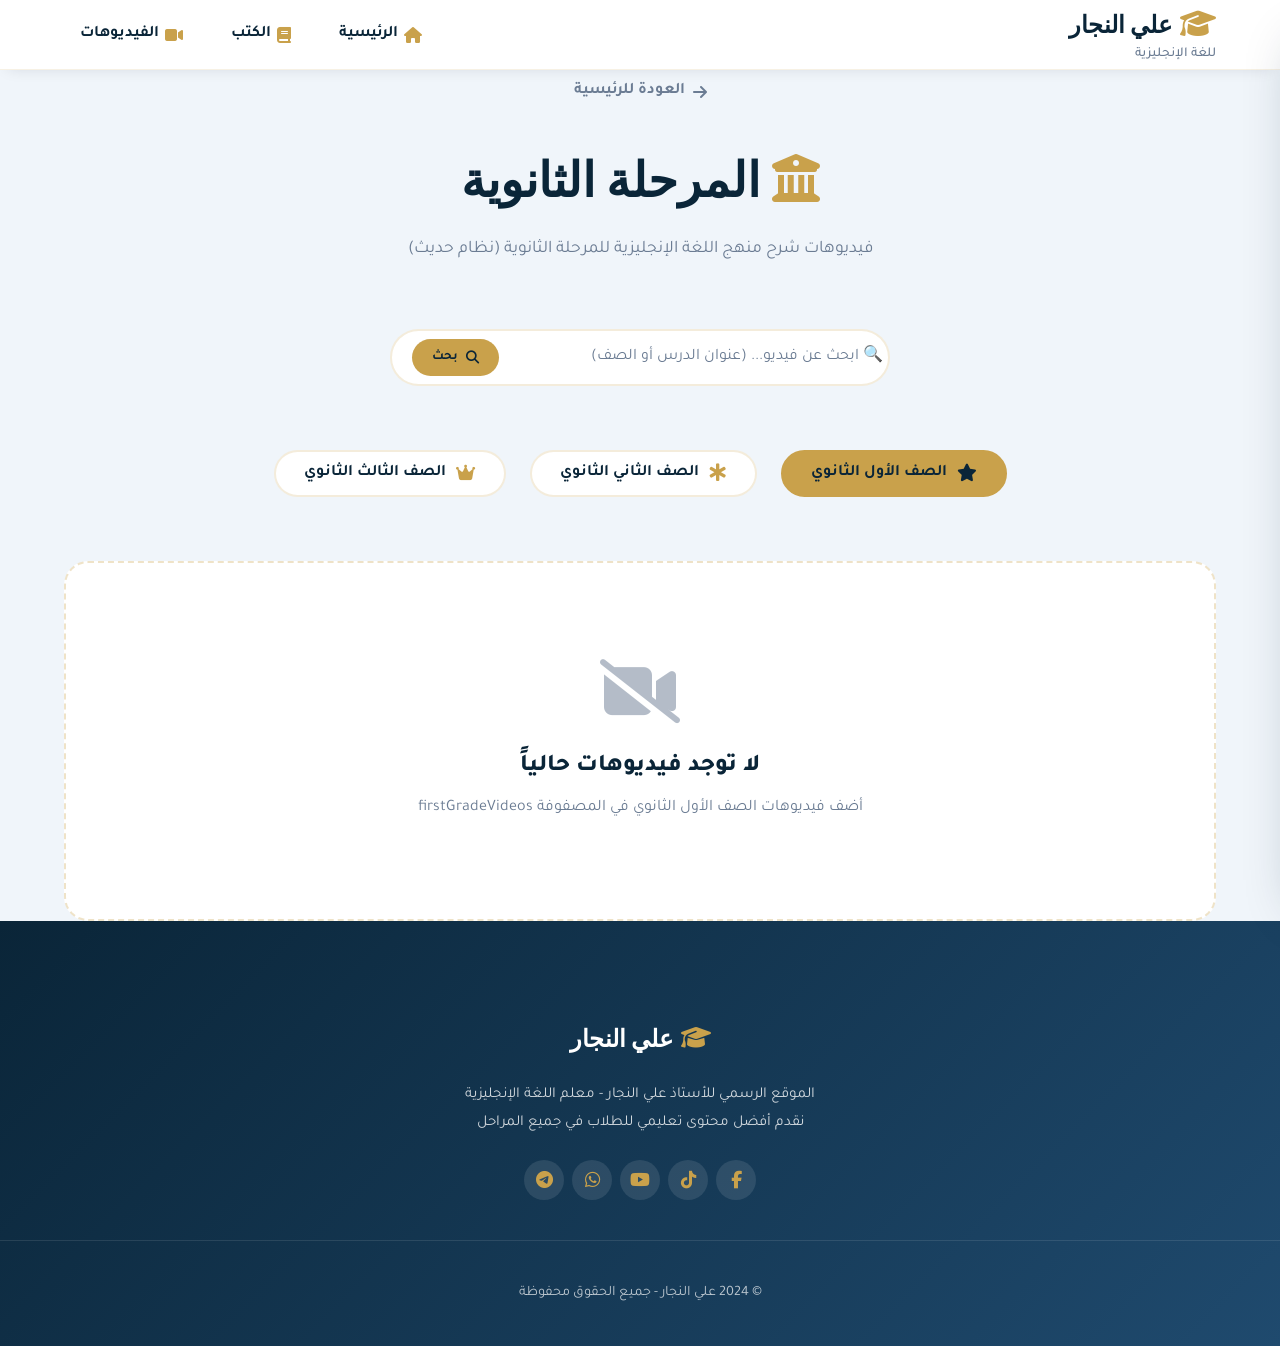
==== commit 329f16ff: "Add files via upload" ====
--- a/videos-high.html
+++ b/videos-high.html
@@ -159,6 +159,27 @@
       grid-template-columns: repeat(auto-fill, minmax(320px, 1fr));
       gap: var(--space-lg);
       margin-top: var(--space-lg);
+    }
+    
+    .video-link {
+      display: inline-flex;
+      align-items: center;
+      gap: 8px;
+      background: var(--color-gold);
+      color: var(--color-blue-deep);
+      padding: 8px 16px;
+      border-radius: var(--radius-full);
+      font-size: 0.85rem;
+      font-weight: 600;
+      text-decoration: none;
+      transition: var(--transition-normal);
+    }
+    
+    .video-link:hover {
+      background: transparent;
+      border: 2px solid var(--color-gold);
+      color: var(--color-gold);
+      transform: scale(1.05);
     }
   </style>
 </head>
@@ -253,39 +274,30 @@
     
     <!-- محتوى الصف الأول الثانوي -->
     <div id="first-secondary" class="grade-content active">
-      <div class="empty-videos">
+      <div class="empty-videos" id="first-secondary-empty">
         <i class="fas fa-video-slash"></i>
         <h3>لا توجد فيديوهات حالياً</h3>
-        <p>سيتم إضافة فيديوهات شرح الصف الأول الثانوي قريباً</p>
-        <p style="margin-top: var(--space-md); font-size: 0.9rem;">
-          <i class="fas fa-bell"></i> اشترك في القائمة البريدية ليصلك كل جديد
-        </p>
+        <p>أضف فيديوهات الصف الأول الثانوي في المصفوفة firstGradeVideos</p>
       </div>
       <div id="first-secondary-grid" class="videos-grid" style="display: none;"></div>
     </div>
     
     <!-- محتوى الصف الثاني الثانوي -->
     <div id="second-secondary" class="grade-content">
-      <div class="empty-videos">
+      <div class="empty-videos" id="second-secondary-empty">
         <i class="fas fa-video-slash"></i>
         <h3>لا توجد فيديوهات حالياً</h3>
-        <p>سيتم إضافة فيديوهات شرح الصف الثاني الثانوي قريباً</p>
-        <p style="margin-top: var(--space-md); font-size: 0.9rem;">
-          <i class="fas fa-bell"></i> اشترك في القائمة البريدية ليصلك كل جديد
-        </p>
+        <p>أضف فيديوهات الصف الثاني الثانوي في المصفوفة secondGradeVideos</p>
       </div>
       <div id="second-secondary-grid" class="videos-grid" style="display: none;"></div>
     </div>
     
     <!-- محتوى الصف الثالث الثانوي -->
     <div id="third-secondary" class="grade-content">
-      <div class="empty-videos">
+      <div class="empty-videos" id="third-secondary-empty">
         <i class="fas fa-video-slash"></i>
         <h3>لا توجد فيديوهات حالياً</h3>
-        <p>سيتم إضافة فيديوهات شرح الصف الثالث الثانوي قريباً</p>
-        <p style="margin-top: var(--space-md); font-size: 0.9rem;">
-          <i class="fas fa-bell"></i> اشترك في القائمة البريدية ليصلك كل جديد
-        </p>
+        <p>أضف فيديوهات الصف الثالث الثانوي في المصفوفة thirdGradeVideos</p>
       </div>
       <div id="third-secondary-grid" class="videos-grid" style="display: none;"></div>
     </div>
@@ -325,107 +337,36 @@
 </button>
 
 <script>
-  {
-  title: "شرح قاعدة الماضي البسيط - الصف الأول الإعدادي",
-  description: "شرح مبسط لقاعدة الماضي البسيط مع أمثلة وتمارين",
-  thumbnail: "https://img.youtube.com/vi/ABC123XYZ/maxresdefault.jpg",
-  youtubeUrl: "https://www.youtube.com/watch?v=ABC123XYZ",
-  duration: "35:20"
-  }
-  // إعداد زر الصعود للأعلى
-  const scrollTopBtn = document.getElementById('scrollTopBtn');
-  if (scrollTopBtn) {
-    window.addEventListener('scroll', () => {
-      if (window.scrollY > 300) scrollTopBtn.classList.add('visible');
-      else scrollTopBtn.classList.remove('visible');
-    });
-    scrollTopBtn.addEventListener('click', () => window.scrollTo({ top: 0, behavior: 'smooth' }));
-  }
-  
-  // إعداد القائمة الجانبية
-  const menuBtn = document.getElementById('mobileMenuBtn');
-  const closeBtn = document.getElementById('closeSidebar');
-  const sidebar = document.getElementById('mobileSidebar');
-  const overlay = document.getElementById('sidebarOverlay');
-  
-  if (menuBtn) {
-    menuBtn.addEventListener('click', () => {
-      sidebar.classList.add('active');
-      overlay.classList.add('active');
-      document.body.style.overflow = 'hidden';
-    });
-  }
-  
-  if (closeBtn) {
-    closeBtn.addEventListener('click', () => {
-      sidebar.classList.remove('active');
-      overlay.classList.remove('active');
-      document.body.style.overflow = '';
-    });
-  }
-  
-  if (overlay) {
-    overlay.addEventListener('click', () => {
-      sidebar.classList.remove('active');
-      overlay.classList.remove('active');
-      document.body.style.overflow = '';
-    });
-  }
-  
-  // ===== تبديل الصفوف =====
-  const gradeTabs = document.querySelectorAll('.grade-tab');
-  const gradeContents = document.querySelectorAll('.grade-content');
-  
-  gradeTabs.forEach(tab => {
-    tab.addEventListener('click', () => {
-      // إزالة الفئة النشطة من جميع الأزرار
-      gradeTabs.forEach(t => t.classList.remove('active'));
-      tab.classList.add('active');
-      
-      // إخفاء جميع المحتويات
-      gradeContents.forEach(content => content.classList.remove('active'));
-      
-      // إظهار المحتوى المحدد
-      const gradeId = tab.getAttribute('data-grade');
-      const activeContent = document.getElementById(gradeId);
-      if (activeContent) {
-        activeContent.classList.add('active');
-      }
-      
-      // تمرير سلس للجزء العلوي من المحتوى
-      setTimeout(() => {
-        document.querySelector('.grade-tabs').scrollIntoView({ behavior: 'smooth', block: 'start' });
-      }, 100);
-    });
-  });
-    // ============================================
-  // 📌 أضف فيديوهاتك هنا (المرحلة الإعدادية أو الثانوية)
   // ============================================
-  
-  // مصفوفة فيديوهات الصف الأول
+  // 📌 مـن هـنـا أقـم بـإضـافـة الـفـيـديـوهـات
+  // ============================================
+  
+  // ⬇️ أضف فيديوهات الصف الأول الثانوي هنا
   const firstGradeVideos = [
-    // اكتب فيديوهات الصف الأول هنا
-    {
-      title: "شرح الوحدة الأولى - الصف الأول الإعدادي",
-      description: "شرح كامل للقواعد والمفردات مع تمارين تفاعلية",
-      thumbnail: "https://img.youtube.com/vi/رابط_الفيديو/maxresdefault.jpg",
-      youtubeUrl: "https://www.youtube.com/watch?v=رابط_الفيديو",
-      duration: "45:00"
-    },
-    {
+    // مثال:
+    // {
+    //   title: "عنوان الدرس",
+    //   description: "وصف الدرس",
+    //   thumbnail: "https://img.youtube.com/vi/VIDEO_ID/maxresdefault.jpg",
+    //   youtubeUrl: "https://www.youtube.com/watch?v=VIDEO_ID",
+    //   duration: "58:30"
+    // }
   ];
   
-  // مصفوفة فيديوهات الصف الثاني
+  // ⬇️ أضف فيديوهات الصف الثاني الثانوي هنا
   const secondGradeVideos = [
-    // اكتب فيديوهات الصف الثاني هنا
+    // أضف فيديوهات الصف الثاني هنا
   ];
   
-  // مصفوفة فيديوهات الصف الثالث
+  // ⬇️ أضف فيديوهات الصف الثالث الثانوي هنا
   const thirdGradeVideos = [
-    // اكتب فيديوهات الصف الثالث هنا
+    // أضف فيديوهات الصف الثالث هنا
   ];
   
-  // ===== دوال عرض الفيديوهات =====
+  // ============================================
+  // دوال عرض الفيديوهات (لا تقم بتعديلها)
+  // ============================================
+  
   function renderVideos(videos, gridId, emptyId) {
     const grid = document.getElementById(gridId);
     const empty = document.getElementById(emptyId);
@@ -443,7 +384,7 @@
       grid.innerHTML = videos.map(video => `
         <div class="video-card">
           <div class="video-thumbnail">
-            <img src="${video.thumbnail}" alt="${video.title}">
+            <img src="${video.thumbnail}" alt="${video.title}" loading="lazy">
             <div class="play-overlay">
               <i class="fas fa-play"></i>
             </div>
@@ -453,7 +394,7 @@
             <p>${video.description}</p>
             <div style="display: flex; gap: 10px; align-items: center; flex-wrap: wrap; margin-top: 8px;">
               <span class="video-duration"><i class="fas fa-clock"></i> ${video.duration}</span>
-              <a href="${video.youtubeUrl}" class="video-link" target="_blank" style="display: inline-flex; align-items: center; gap: 8px; background: var(--color-gold); color: var(--color-blue-deep); padding: 8px 16px; border-radius: 50px; font-size: 0.85rem; font-weight: 600; text-decoration: none;">
+              <a href="${video.youtubeUrl}" class="video-link" target="_blank">
                 <i class="fab fa-youtube"></i> مشاهدة على يوتيوب
               </a>
             </div>
@@ -464,15 +405,55 @@
   }
   
   function loadAllVideos() {
-    renderVideos(firstGradeVideos, 'first-prep-grid', 'first-prep-empty');
-    renderVideos(secondGradeVideos, 'second-prep-grid', 'second-prep-empty');
-    renderVideos(thirdGradeVideos, 'third-prep-grid', 'third-prep-empty');
-  }
-  
-  // ===== تبديل الصفوف =====
+    renderVideos(firstGradeVideos, 'first-secondary-grid', 'first-secondary-empty');
+    renderVideos(secondGradeVideos, 'second-secondary-grid', 'second-secondary-empty');
+    renderVideos(thirdGradeVideos, 'third-secondary-grid', 'third-secondary-empty');
+  }
+  
+  // إعداد زر الصعود للأعلى
+  const scrollTopBtn = document.getElementById('scrollTopBtn');
+  if (scrollTopBtn) {
+    window.addEventListener('scroll', () => {
+      if (window.scrollY > 300) scrollTopBtn.classList.add('visible');
+      else scrollTopBtn.classList.remove('visible');
+    });
+    scrollTopBtn.addEventListener('click', () => window.scrollTo({ top: 0, behavior: 'smooth' }));
+  }
+  
+  // إعداد القائمة الجانبية
+  const menuBtn = document.getElementById('mobileMenuBtn');
+  const closeBtn = document.getElementById('closeSidebar');
+  const sidebar = document.getElementById('mobileSidebar');
+  const overlay = document.getElementById('sidebarOverlay');
+  
+  if (menuBtn) {
+    menuBtn.addEventListener('click', () => {
+      sidebar.classList.add('active');
+      overlay.classList.add('active');
+      document.body.style.overflow = 'hidden';
+    });
+  }
+  
+  if (closeBtn) {
+    closeBtn.addEventListener('click', () => {
+      sidebar.classList.remove('active');
+      overlay.classList.remove('active');
+      document.body.style.overflow = '';
+    });
+  }
+  
+  if (overlay) {
+    overlay.addEventListener('click', () => {
+      sidebar.classList.remove('active');
+      overlay.classList.remove('active');
+      document.body.style.overflow = '';
+    });
+  }
+  
+  // تبديل الصفوف
   const gradeTabs = document.querySelectorAll('.grade-tab');
   const gradeContents = document.querySelectorAll('.grade-content');
-  let currentGrade = 'first-prep';
+  let currentGrade = 'first-secondary';
   
   gradeTabs.forEach(tab => {
     tab.addEventListener('click', () => {
@@ -494,7 +475,7 @@
     });
   });
   
-  // ===== وظيفة البحث =====
+  // وظيفة البحث
   const searchInput = document.getElementById('searchInput');
   const searchBtn = document.getElementById('searchBtn');
   
@@ -503,18 +484,18 @@
     let gridId = '';
     let emptyId = '';
     
-    if (grade === 'first-prep') {
+    if (grade === 'first-secondary') {
       videos = [...firstGradeVideos];
-      gridId = 'first-prep-grid';
-      emptyId = 'first-prep-empty';
-    } else if (grade === 'second-prep') {
+      gridId = 'first-secondary-grid';
+      emptyId = 'first-secondary-empty';
+    } else if (grade === 'second-secondary') {
       videos = [...secondGradeVideos];
-      gridId = 'second-prep-grid';
-      emptyId = 'second-prep-empty';
+      gridId = 'second-secondary-grid';
+      emptyId = 'second-secondary-empty';
     } else {
       videos = [...thirdGradeVideos];
-      gridId = 'third-prep-grid';
-      emptyId = 'third-prep-empty';
+      gridId = 'third-secondary-grid';
+      emptyId = 'third-secondary-empty';
     }
     
     const grid = document.getElementById(gridId);
@@ -558,7 +539,7 @@
             <p>${video.description}</p>
             <div style="display: flex; gap: 10px; align-items: center; flex-wrap: wrap; margin-top: 8px;">
               <span class="video-duration"><i class="fas fa-clock"></i> ${video.duration}</span>
-              <a href="${video.youtubeUrl}" class="video-link" target="_blank" style="display: inline-flex; align-items: center; gap: 8px; background: var(--color-gold); color: var(--color-blue-deep); padding: 8px 16px; border-radius: 50px; font-size: 0.85rem; font-weight: 600; text-decoration: none;">
+              <a href="${video.youtubeUrl}" class="video-link" target="_blank">
                 <i class="fab fa-youtube"></i> مشاهدة على يوتيوب
               </a>
             </div>
@@ -578,67 +559,8 @@
     if (e.key === 'Enter') performSearch();
   });
   
+  // تحميل الفيديوهات عند بدء الصفحة
   loadAllVideos();
-    // محاكاة البحث (لأنه لا توجد فيديوهات حال
-    
-    // هنا يمكنك لاحقاً إضافة كود البحث الفعلي عندما توجد فيديوهات
-    // مثال:
-    // searchVideos(searchTerm);
-  }
-  
-  searchBtn.addEventListener('click', performSearch);
-  searchInput.addEventListener('keypress', (e) => {
-    if (e.key === 'Enter') {
-      performSearch();
-    }
-  });
-  
-  // دالة عرض إشعار مؤقت
-  function showToast(message) {
-    // إزالة أي إشعار موجود
-    const existingToast = document.querySelector('.custom-toast');
-    if (existingToast) existingToast.remove();
-    
-    const toast = document.createElement('div');
-    toast.className = 'custom-toast';
-    toast.innerHTML = `
-      <i class="fas fa-info-circle"></i>
-      <span>${message}</span>
-    `;
-    toast.style.cssText = `
-      position: fixed;
-      bottom: 30px;
-      left: 50%;
-      transform: translateX(-50%);
-      background: var(--color-gold);
-      color: var(--color-blue-deep);
-      padding: 12px 24px;
-      border-radius: 50px;
-      font-weight: 600;
-      z-index: 9999;
-      display: flex;
-      align-items: center;
-      gap: 10px;
-      box-shadow: var(--shadow-lg);
-      animation: slideUp 0.3s ease, fadeOut 0.3s ease 2.7s forwards;
-    `;
-    
-    document.body.appendChild(toast);
-    setTimeout(() => toast.remove(), 3000);
-  }
-  
-  // إضافة أنيميشن للتوست
-  const style = document.createElement('style');
-  style.textContent = `
-    @keyframes slideUp {
-      from { opacity: 0; transform: translateX(-50%) translateY(20px); }
-      to { opacity: 1; transform: translateX(-50%) translateY(0); }
-    }
-    @keyframes fadeOut {
-      to { opacity: 0; transform: translateX(-50%) translateY(-20px); }
-    }
-  `;
-  document.head.appendChild(style);
 </script>
 </body>
-</html>
+</html>
